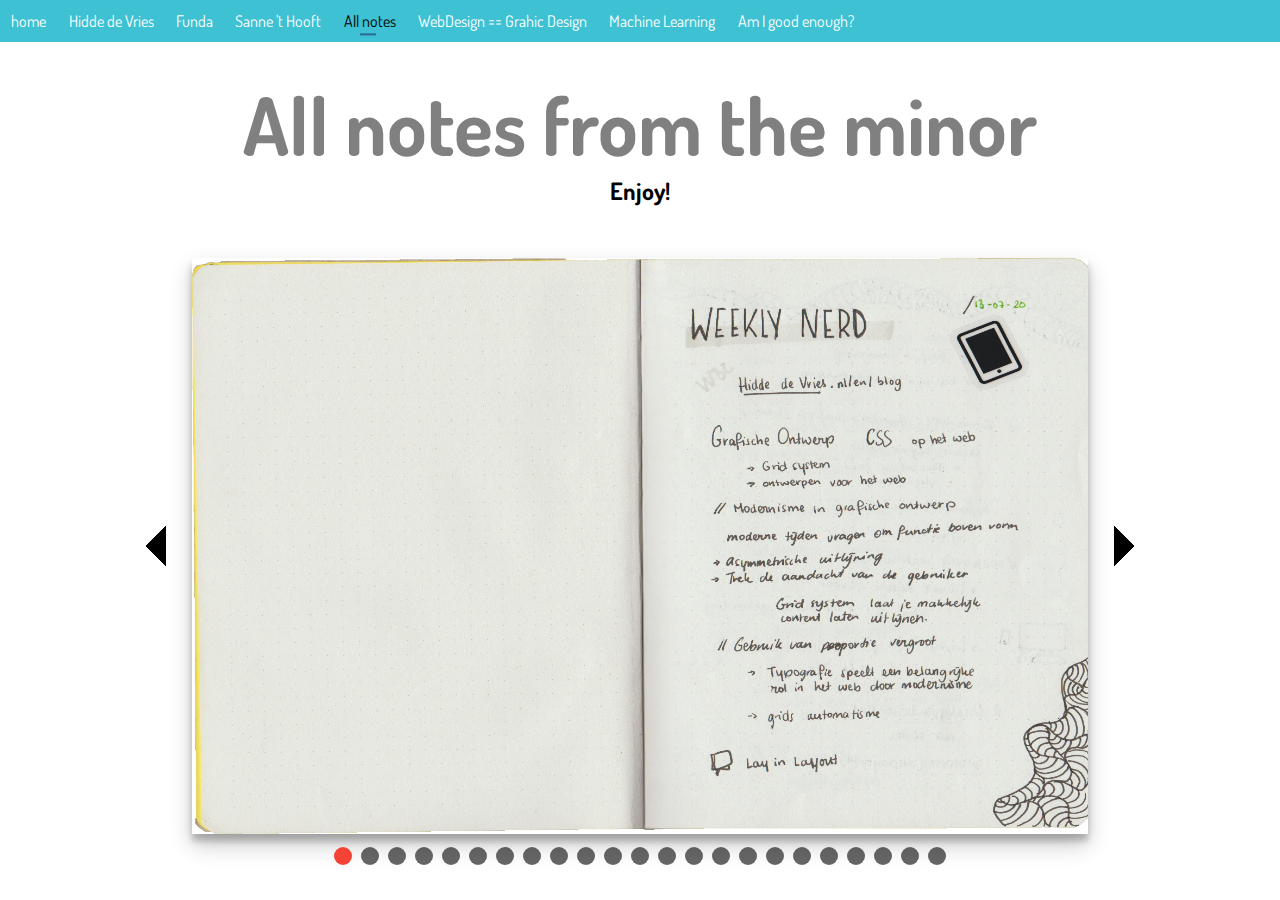
==== pages/allnotes.html @ f18833fc "weekly update" ====
<!DOCTYPE html>
<html lang="en">

<head>
    <meta charset="UTF-8">
    <meta name="viewport" content="width=device-width, initial-scale=1.0">
    <meta http-equiv="X-UA-Compatible" content="ie=edge">
    <link rel="stylesheet" href="../css/style.css">
    <title>All Notes</title>
</head>

<body>
    <nav>
        <ul>
            <li><a href="../index.html">
                    home</a> </li>
            <li><a href="hidde.html">Hidde de Vries</a></li>
            <li><a href="funda.html">Funda</a></li>
            <li><a href="sanne.html">Sanne 't Hooft</a></li>
            <li class="active"><a href="allnotes.html">All notes</a></li>
            <li><a href="webisgraphic.html">WebDesign == Grahic Design</a></li>
            <li><a href="machinelearning.html">Machine Learning</a></li>
            <li><a href="reflection.html">Am I good enough?</a></li>
        </ul>
    </nav>
    <main>
        <section class="intro">
            <h1>
                All notes from the minor
            </h1>
            <h2>Enjoy!</h2>
        </section>
        <div class="container">


            <input type="radio" id="i1" name="images" checked />
            <input type="radio" id="i2" name="images" />
            <input type="radio" id="i3" name="images" />
            <input type="radio" id="i4" name="images" />
            <input type="radio" id="i5" name="images" />
            <input type="radio" id="i6" name="images" />
            <input type="radio" id="i7" name="images" />
            <input type="radio" id="i8" name="images" />
            <input type="radio" id="i9" name="images" />
            <input type="radio" id="i10" name="images" />
            <input type="radio" id="i11" name="images" />
            <input type="radio" id="i12" name="images" />
            <input type="radio" id="i13" name="images" />
            <input type="radio" id="i14" name="images" />
            <input type="radio" id="i15" name="images" />
            <input type="radio" id="i16" name="images" />
            <input type="radio" id="i17" name="images" />
            <input type="radio" id="i18" name="images" />
            <input type="radio" id="i19" name="images" />
            <input type="radio" id="i20" name="images" />
            <input type="radio" id="i21" name="images" />
            <input type="radio" id="i22" name="images" />
            <input type="radio" id="i23" name="images" />
            <input type="radio" id="i24" name="images" />



            <div class="slide_img" id="one">

                <img src="../assets/sketchnotes/001.jpg">

                <label class="prev" for="i24"><span></span></label>
                <label class="next" for="i2"><span></span></label>

            </div>

            <div class="slide_img" id="two">

                <img src="../assets/sketchnotes/002.jpg">

                <label class="prev" for="i1"><span></span></label>
                <label class="next" for="i3"><span></span></label>

            </div>

            <div class="slide_img" id="three">
                <img src="../assets/sketchnotes/003.jpg">

                <label class="prev" for="i2"><span></span></label>
                <label class="next" for="i4"><span></span></label>
            </div>


            <div class="slide_img" id="four">
                <img src="../assets/sketchnotes/004.jpg">

                <label class="prev" for="i3"><span></span></label>
                <label class="next" for="i5"><span></span></label>

            </div>
            <div class="slide_img" id="five">
                <img src="../assets/sketchnotes/005.jpg">

                <label class="prev" for="i4"><span></span></label>
                <label class="next" for="i6"><span></span></label>

            </div>
            <div class="slide_img" id="six">
                <img src="../assets/sketchnotes/006.jpg">

                <label class="prev" for="i5"><span></span></label>
                <label class="next" for="i7"><span></span></label>

            </div>
            <div class="slide_img" id="seven">
                <img src="../assets/sketchnotes/007.jpg">

                <label class="prev" for="i6"><span></span></label>
                <label class="next" for="i8"><span></span></label>

            </div>
            <div class="slide_img" id="eight">
                <img src="../assets/sketchnotes/008.jpg">

                <label class="prev" for="i7"><span></span></label>
                <label class="next" for="i9"><span></span></label>

            </div>
            <div class="slide_img" id="nine">
                <img src="../assets/sketchnotes/009.jpg">

                <label class="prev" for="i8"><span></span></label>
                <label class="next" for="i10"><span></span></label>

            </div>
            <div class="slide_img" id="ten">
                <img src="../assets/sketchnotes/010.jpg">

                <label class="prev" for="i9"><span></span></label>
                <label class="next" for="i11"><span></span></label>

            </div>
            <div class="slide_img" id="eleven">
                <img src="../assets/sketchnotes/011.jpg">

                <label class="prev" for="i10"><span></span></label>
                <label class="next" for="i12"><span></span></label>

            </div>
            <div class="slide_img" id="twelve">
                <img src="../assets/sketchnotes/012.jpg">

                <label class="prev" for="i11"><span></span></label>
                <label class="next" for="i13"><span></span></label>

            </div>
            <div class="slide_img" id="thirteen">
                <img src="../assets/sketchnotes/013.jpg">

                <label class="prev" for="i12"><span></span></label>
                <label class="next" for="i14"><span></span></label>

            </div>
            <div class="slide_img" id="fourteen">
                <img src="../assets/sketchnotes/014.jpg">

                <label class="prev" for="i13"><span></span></label>
                <label class="next" for="i15"><span></span></label>

            </div>
            <div class="slide_img" id="fifteen">
                <img src="../assets/sketchnotes/015.jpg">

                <label class="prev" for="i14"><span></span></label>
                <label class="next" for="i16"><span></span></label>

            </div>
            <div class="slide_img" id="sixteen">
                <img src="../assets/sketchnotes/016.jpg">

                <label class="prev" for="i15"><span></span></label>
                <label class="next" for="i17"><span></span></label>

            </div>
            <div class="slide_img" id="seventeen">
                <img src="../assets/sketchnotes/017.jpg">

                <label class="prev" for="i16"><span></span></label>
                <label class="next" for="i18"><span></span></label>

            </div>
            <div class="slide_img" id="eighteen">
                <img src="../assets/sketchnotes/018.jpg">

                <label class="prev" for="i17"><span></span></label>
                <label class="next" for="i19"><span></span></label>

            </div>
            <div class="slide_img" id="nineteen">
                <img src="../assets/sketchnotes/019.jpg">

                <label class="prev" for="i18"><span></span></label>
                <label class="next" for="i20"><span></span></label>

            </div>
            <div class="slide_img" id="twenty">
                <img src="../assets/sketchnotes/020.jpg">

                <label class="prev" for="i19"><span></span></label>
                <label class="next" for="i21"><span></span></label>

            </div>
            <div class="slide_img" id="twentyone">
                <img src="../assets/sketchnotes/021.jpg">

                <label class="prev" for="i20"><span></span></label>
                <label class="next" for="i22"><span></span></label>

            </div>
            <div class="slide_img" id="twentytwo">
                <img src="../assets/sketchnotes/022.jpg">

                <label class="prev" for="i21"><span></span></label>
                <label class="next" for="i23"><span></span></label>

            </div>
            <div class="slide_img" id="twentythree">
                <img src="../assets/sketchnotes/023.jpg">

                <label class="prev" for="i22"><span></span></label>
                <label class="next" for="i24"><span></span></label>

            </div>
            <div class="slide_img" id="twentyfour">
                <img src="../assets/sketchnotes/024.jpg">

                <label class="prev" for="i23"><span></span></label>
                <label class="next" for="i1"><span></span></label>

            </div>

            <div id="nav_slide">
                <label for="i1" class="dots" id="dot1"></label>
                <label for="i2" class="dots" id="dot2"></label>
                <label for="i3" class="dots" id="dot3"></label>
                <label for="i4" class="dots" id="dot4"></label>
                <label for="i5" class="dots" id="dot5"></label>
                <label for="i6" class="dots" id="dot6"></label>
                <label for="i7" class="dots" id="dot7"></label>
                <label for="i8" class="dots" id="dot8"></label>
                <label for="i9" class="dots" id="dot9"></label>
                <label for="i10" class="dots" id="dot10"></label>
                <label for="i11" class="dots" id="dot11"></label>
                <label for="i12" class="dots" id="dot12"></label>
                <label for="i13" class="dots" id="dot13"></label>
                <label for="i14" class="dots" id="dot14"></label>
                <label for="i15" class="dots" id="dot15"></label>
                <label for="i16" class="dots" id="dot16"></label>
                <label for="i17" class="dots" id="dot17"></label>
                <label for="i18" class="dots" id="dot18"></label>
                <label for="i19" class="dots" id="dot19"></label>
                <label for="i20" class="dots" id="dot20"></label>
                <label for="i21" class="dots" id="dot21"></label>
                <label for="i22" class="dots" id="dot22"></label>
                <label for="i23" class="dots" id="dot23"></label>
                <!-- <label for="i24" class="dots" id="dot24"></label> -->

            </div>

        </div>

        <!-- <div class="slidershow middle">
                <div class="slides">
                    <input type="radio" name="r" id="r1" checked>
                    <input type="radio" name="r" id="r2">
                    <input type="radio" name="r" id="r3">
                    <input type="radio" name="r" id="r4">
                    <input type="radio" name="r" id="r5">
                    <div class="slide s1">
                        <img src="../assets/sketchnotes/001.jpg" alt="">
                    </div>
                    <div class="slide">
                        <img src="../assets/sketchnotes/002.jpg" alt="">
                    </div>
                    <div class="slide">
                        <img src="../assets/sketchnotes/003.jpg" alt="">
                    </div>
                    <div class="slide">
                        <img src="../assets/sketchnotes/004.jpg" alt="">
                    </div>
                    <div class="slide">
                        <img src="../assets/sketchnotes/005.jpg" alt="">
                    </div>
                </div>
    
                <div class="navigation">
                    <label for="r1" class="bar"></label>
                    <label for="r2" class="bar"></label>
                    <label for="r3" class="bar"></label>
                    <label for="r4" class="bar"></label>
                    <label for="r5" class="bar"></label>
                </div>
            </div> -->
    </main>
</body>

</html>
---- css/style.css ----
@charset "UTF-8";
@import url("https://fonts.googleapis.com/css2?family=Dosis&display=swap");
:root {
  --main-orange: #FF9A00;
  --baby-blue: #3EC1D3;
  --fushia-pink: #FF165D;
  --dark-teal: #215860; }

* {
  margin: 0;
  padding: 0;
  box-sizing: border-box;
  font-family: 'Dosis', sans-serif; }

nav {
  display: block;
  background: var(--baby-blue); }
  nav ul {
    display: flex;
    list-style-type: none;
    align-items: center;
    flex-wrap: wrap; }
    nav ul li {
      padding: 0.7em;
      text-align: center; }
      nav ul li a {
        text-decoration: none;
        color: white; }

header {
  padding: 1em;
  height: 50vh;
  display: flex;
  align-items: center;
  justify-content: center; }
  header h1 {
    font-size: 5em; }
  header ul {
    padding: 1em; }
    header ul li {
      list-style-type: none; }

main.index {
  display: flex;
  position: absolute;
  width: 100vw;
  justify-content: center;
  background: antiquewhite;
  bottom: 0;
  padding-bottom: 4em;
  border-radius: 1em 1em 0 0; }
  main.index ul li {
    list-style-type: none; }
  main.index section {
    padding: 1em; }
    main.index section h2 {
      color: black;
      transition: 300ms ease-in-out;
      --before-top: .5em;
      --before-bg: gray;
      --before-height: 0.2em; }
      main.index section h2::before {
        content: "";
        position: absolute;
        display: inline-block;
        width: 3em;
        height: var(--before-height);
        top: var(--before-top);
        background: var(--before-bg);
        transition: 300ms ease-in-out; }
      main.index section h2:hover::before {
        top: 1.8em;
        height: .1em;
        background: var(--baby-blue); }
      main.index section h2:hover {
        color: var(--main-orange); }
    main.index section a {
      text-decoration: none;
      color: var(--dark-teal);
      transition: 300ms ease-in-out; }
      main.index section a:hover,
      main.index section a :active {
        font-weight: 900;
        color: black; }
  main.index .notes ul li:hover h2::before {
    top: 1.8em;
    height: .1em;
    background: var(--baby-blue); }

img {
  width: 20em;
  display: block;
  position: relative;
  margin: auto; }

.animateHighlight::before {
  content: "";
  position: absolute;
  display: inline-block;
  width: 3em;
  background: gray;
  height: 0.2em;
  top: 0.5em;
  transition: 300ms ease-in-out; }

article {
  padding: 2em; }
  article p {
    margin: 0.9em; }

footer {
  width: 100vw;
  padding: 1em;
  position: absolute;
  display: block;
  bottom: 0;
  background: var(--dark-teal);
  color: white;
  letter-spacing: .1em;
  font-size: 0.5em; }

.slidershow {
  width: 90%;
  height: 50%;
  overflow: hidden;
  margin: auto;
  top: 1em;
  position: relative; }

.navigation {
  display: flex;
  justify-content: center; }

.bar {
  width: 50px;
  height: 10px;
  border: 2px solid var(--main-orange);
  margin: 6px;
  cursor: pointer;
  transition: 0.4s; }

.bar:hover {
  background: var(--main-orange); }

input[name="r"] {
  position: absolute;
  visibility: hidden; }

.slides {
  width: 500%;
  height: 100%;
  display: flex; }

.slide {
  width: 20%;
  transition: 0.6s; }

.slide img {
  width: 100%;
  height: 100%; }

#r1:checked ~ .s1 {
  margin-left: 0; }

#r2:checked ~ .s1 {
  margin-left: -20%; }

#r3:checked ~ .s1 {
  margin-left: -40%; }

#r4:checked ~ .s1 {
  margin-left: -60%; }

#r5:checked ~ .s1 {
  margin-left: -80%; }

.container {
  margin: 0 auto;
  margin-top: 20px;
  position: relative;
  width: 70%;
  height: 0;
  padding-bottom: 45%;
  user-select: none;
  background-color: #1c1c1c;
  box-shadow: 0 11px 22px rgba(0, 0, 0, 0.2), 0 7px 7px rgba(0, 0, 0, 0.24); }
  .container input {
    display: none; }
  .container .slide_img {
    position: absolute;
    width: 100%;
    height: 100%;
    z-index: -1; }
    .container .slide_img img {
      width: inherit;
      height: inherit; }
    .container .slide_img .prev,
    .container .slide_img .next {
      width: 12%;
      height: inherit;
      position: absolute;
      top: 0;
      z-index: 99;
      transition: .45s;
      cursor: pointer;
      text-align: center; }
    .container .slide_img .next {
      right: -6em; }
    .container .slide_img .prev {
      left: -6em; }
    .container .slide_img .prev:hover,
    .container .slide_img .next:hover {
      transition: .3s; }
    .container .slide_img .prev span,
    .container .slide_img .next span {
      position: absolute;
      width: 0px;
      height: 0px;
      border: solid 20px;
      top: 50%;
      transform: translateY(-50%); }
    .container .slide_img .prev span {
      border-color: transparent black transparent transparent;
      right: 35%; }
    .container .slide_img .next span {
      border-color: transparent transparent transparent black;
      left: 35%; }
  .container #nav_slide {
    width: 100%;
    bottom: -5%;
    height: 11px;
    position: absolute;
    text-align: center;
    z-index: 99;
    cursor: default; }
    .container #nav_slide .dots {
      top: -5px;
      width: 18px;
      height: 18px;
      margin: 0 3px;
      position: relative;
      border-radius: 100%;
      display: inline-block;
      background-color: rgba(0, 0, 0, 0.6);
      transition: .4s;
      cursor: pointer; }

#i1:checked ~ #one,
#i2:checked ~ #two,
#i3:checked ~ #three,
#i4:checked ~ #four,
#i5:checked ~ #five,
#i6:checked ~ #six,
#i7:checked ~ #seven,
#i8:checked ~ #eight,
#i9:checked ~ #nine,
#i10:checked ~ #ten,
#i11:checked ~ #eleven,
#i12:checked ~ #twelve,
#i13:checked ~ #thirteen,
#i14:checked ~ #fourteen,
#i15:checked ~ #fifteen,
#i16:checked ~ #sixteen,
#i17:checked ~ #seventeen,
#i18:checked ~ #eighteen,
#i19:checked ~ #nineteen,
#i20:checked ~ #twenty,
#i21:checked ~ #twentyone,
#i22:checked ~ #twentytwo,
#i23:checked ~ #twentythree,
#i23:checked ~ #twentyfour {
  z-index: 9;
  animation: scroll 1s ease-in-out; }

#i1:checked ~ #nav_slide #dot1,
#i2:checked ~ #nav_slide #dot2,
#i3:checked ~ #nav_slide #dot3,
#i4:checked ~ #nav_slide #dot4,
#i5:checked ~ #nav_slide #dot5,
#i6:checked ~ #nav_slide #dot6,
#i7:checked ~ #nav_slide #dot7,
#i8:checked ~ #nav_slide #dot8,
#i9:checked ~ #nav_slide #dot9,
#i10:checked ~ #nav_slide #dot10,
#i11:checked ~ #nav_slide #dot11,
#i12:checked ~ #nav_slide #dot12,
#i13:checked ~ #nav_slide #dot13,
#i14:checked ~ #nav_slide #dot14,
#i15:checked ~ #nav_slide #dot15,
#i16:checked ~ #nav_slide #dot16,
#i17:checked ~ #nav_slide #dot17,
#i18:checked ~ #nav_slide #dot18,
#i19:checked ~ #nav_slide #dot19,
#i20:checked ~ #nav_slide #dot20,
#i21:checked ~ #nav_slide #dot21,
#i22:checked ~ #nav_slide #dot22,
#i23:checked ~ #nav_slide #dot23,
#i24:checked ~ #nav_slide #dot24 {
  background: #F44336; }

@keyframes scroll {
  0% {
    opacity: .4; }
  100% {
    opacity: 1; } }
@media screen and (max-width: 685px) {
  .container {
    border: none;
    width: 100%;
    height: 0;
    padding-bottom: 55%; }
    .container .slide_img .prev,
    .container .slide_img .next {
      width: 15%; }
    .container .slide_img .prev span,
    .container .slide_img .next span {
      border: solid 12px; }
    .container .slide_img .prev span {
      border-color: transparent #fff transparent transparent; }
    .container .slide_img .next span {
      border-color: transparent transparent transparent #fff; }
    .container #nav_slide .dots {
      width: 12px;
      height: 12px; } }
section.intro {
  width: 100%;
  margin: auto;
  display: block;
  position: relative;
  padding: 2em;
  text-align: center; }
  section.intro h1 {
    color: gray;
    font-size: 5em;
    word-break: break-word; }
  section.intro h2 a {
    text-decoration: none;
    color: var(--main-orange); }

article ul {
  list-style-type: none;
  padding: 1em; }
  article ul li:before {
    content: "→";
    color: var(--main-orange);
    padding-right: 0.4em; }
article h4 {
  color: #00BCD4; }
  article h4:after {
    content: "";
    width: 3em;
    height: 1.4em;
    background: var(--main-orange);
    display: inline-block;
    position: absolute;
    left: 0;
    transform: translate(1.8em, 0em) rotate(-15deg);
    border-radius: 1.3em 0;
    mix-blend-mode: color-dodge; }
  article h4 a {
    text-decoration: none;
    color: black; }
    article h4 a::after {
      content: "↩"; }
article q {
  padding: 2em;
  display: block;
  text-align: center;
  color: gray;
  font-family: monospace;
  font-weight: bold; }
article h5 {
  font-size: 1.2em; }
  article h5::before {
    content: "»";
    color: var(--main-orange);
    padding-right: 0.4em; }

.active a {
  color: black; }
  .active a:before {
    content: "";
    position: absolute;
    width: 1em;
    transform: translate(1em, 1.4em);
    height: 0.1em;
    background: #266b96; }

@media screen and (min-width: 500px) {
  article {
    width: 40em;
    margin: auto; }
    article h4 {
      font-size: 1.5em;
      position: relative;
      margin: 1em; }
      article h4::after {
        transform: translate(-0.2em, 0em) rotate(-15deg); }

  .intro-img {
    width: 29em;
    top: -7.3em; } }

/*# sourceMappingURL=style.css.map */
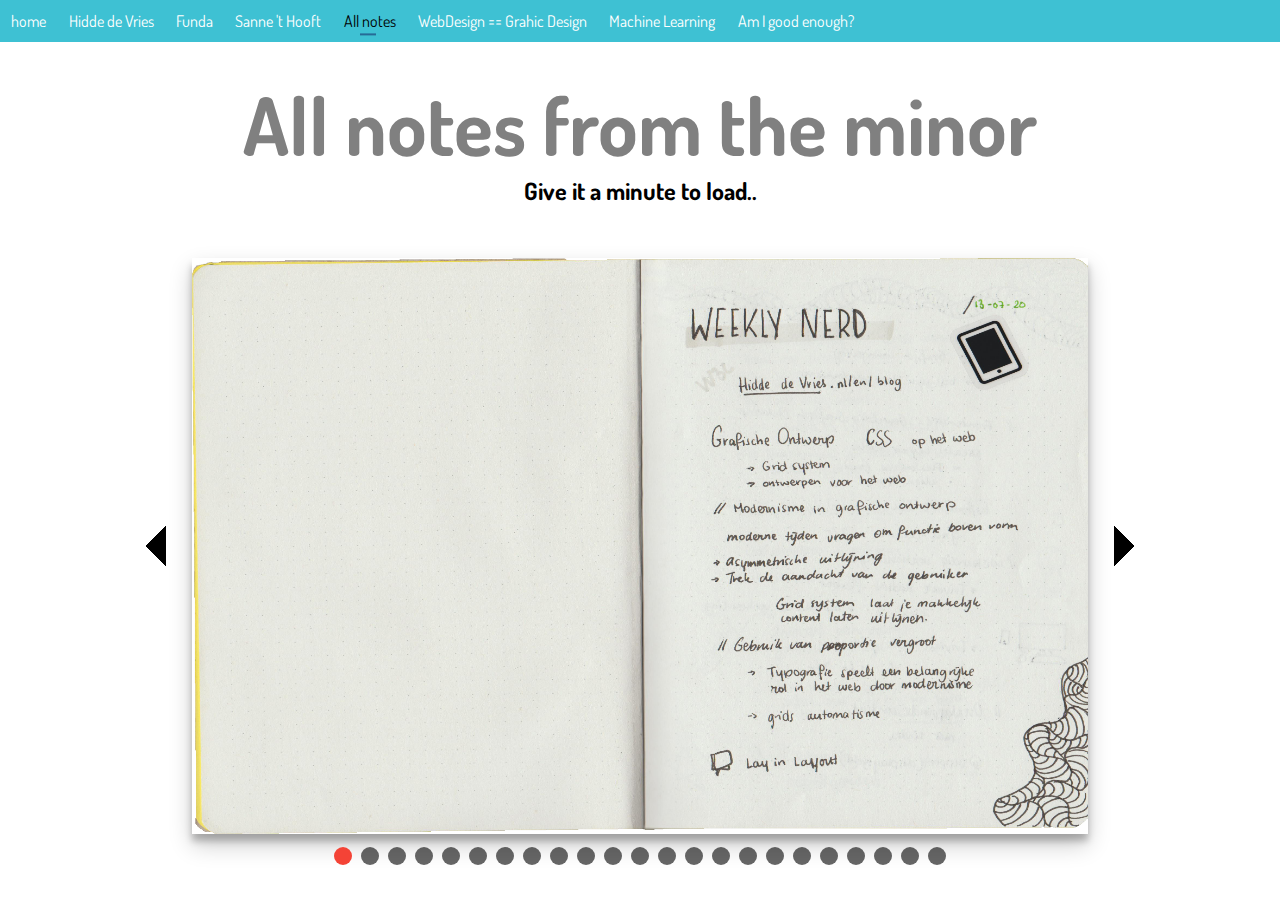
==== commit 941c5be5: "info changes" ====
--- a/pages/allnotes.html
+++ b/pages/allnotes.html
@@ -28,7 +28,7 @@
             <h1>
                 All notes from the minor
             </h1>
-            <h2>Enjoy!</h2>
+            <h2>Give it a minute to load..</h2>
         </section>
         <div class="container">
 
--- a/css/style.css
+++ b/css/style.css
@@ -32,7 +32,10 @@
   height: 50vh;
   display: flex;
   align-items: center;
-  justify-content: center; }
+  justify-content: center;
+  flex-wrap: wrap;
+  width: 100%;
+  text-align: right; }
   header h1 {
     font-size: 5em; }
   header ul {
@@ -397,8 +400,9 @@
       article h4::after {
         transform: translate(-0.2em, 0em) rotate(-15deg); }
 
-  .intro-img {
-    width: 29em;
-    top: -7.3em; } }
+  img.intro-img {
+    width: 26em;
+    margin: unset;
+    padding-left: 1em; } }
 
 /*# sourceMappingURL=style.css.map */
